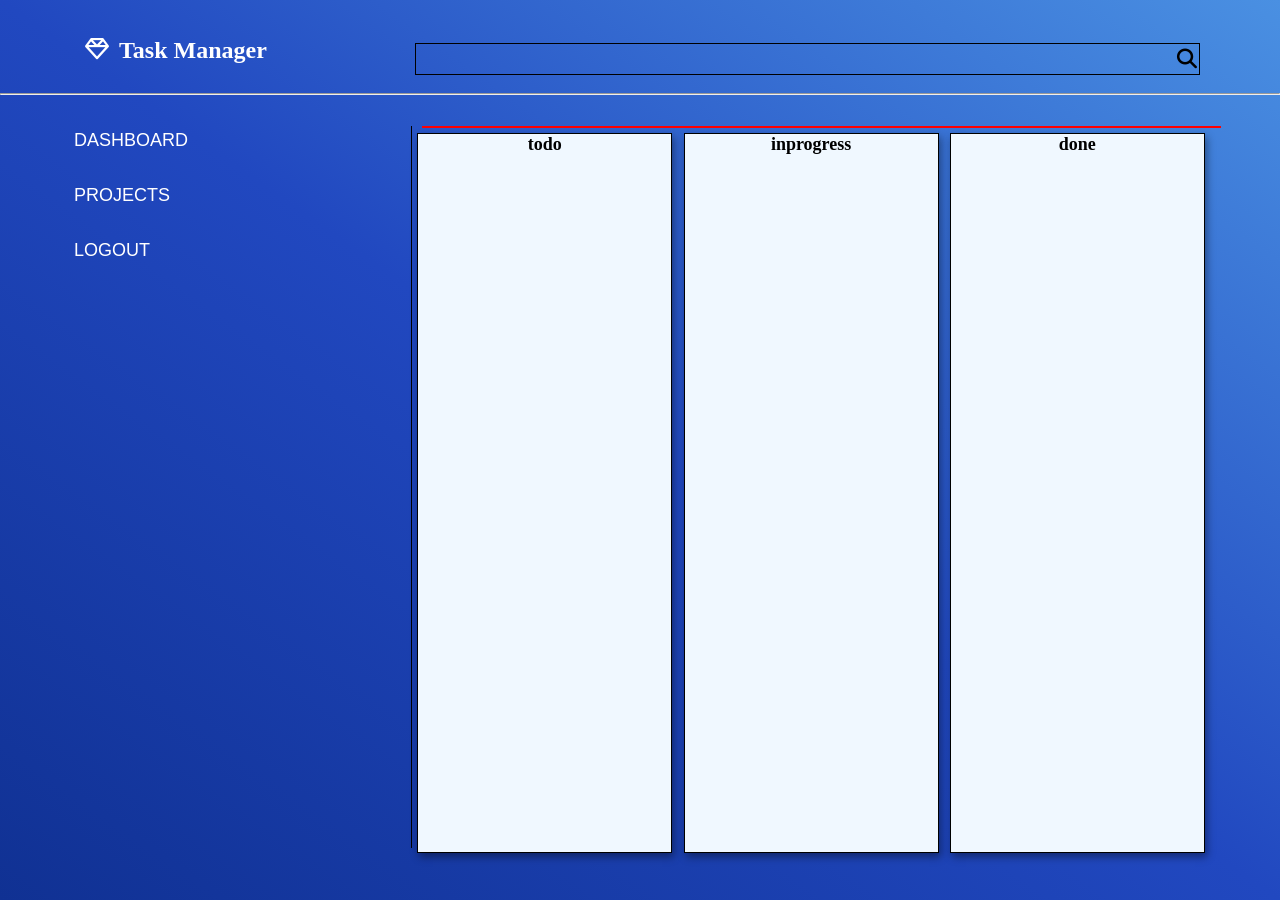
==== dashboard.html @ 9c22c725 "dashboard ui design" ====
<!DOCTYPE html>
<html lang="en">
<head>
    <meta charset="UTF-8">
    <meta name="viewport" content="width=device-width, initial-scale=1.0">
    <title>Dashboard</title>
    <!-- <link rel="stylesheet" href="style.css"> -->
    <link rel="stylesheet" href="dashboard.css">
     <link rel="stylesheet" href="https://cdnjs.cloudflare.com/ajax/libs/font-awesome/6.5.0/css/all.min.css" />
</head>
<body id="dashboardBody">
    <div class="container">
        <div class="logoContainer">
            <div class="logo">
                <i class="fa-regular fa-gem"></i>
                <h2>Task Manager</h2>
            </div>
            <div class="searchbar">
                <input type="search" name="search" id="search">
                <i class="fa fa-search"></i>
            </div>
        </div>
        <br/>
        <hr/>
        <div class="mainContainer">
            <div class="sidebar">
                <div class="catagory">
                    <button>DashBoard</button>
                </div>
                <div class="catagory">
                    <button>Projects</button>
                </div>
                <div class="catagory">
                    <button id="logout">logout</button>
                </div>
                
            </div>
            <div class="taskContainer">
                <div class="titlebar"></div>
                <div class="dataContainer">
                    <div class="todo">todo</div>
                    <div class="inProgress">inprogress</div>
                    <div class="done">done</div>
                </div>
            </div>
        </div>
        <!-- <h2>dashboard</h2> -->
        
        
    </div>
    <script type="module" src="dashboard_script.js"></script>
</body>
</html>
---- style.css ----
*{
    padding: 0;
    margin: 0;
    box-sizing: border-box;
}
body{
    /* background-color: blue; */
    background: linear-gradient(to left bottom, #4A90E2 40%,#2148C0, #103193);
    display: flex;
    background-repeat: no-repeat;
    justify-content: center;
    height: 100vh;
}
.container{
    display: flex;
    justify-content: center;
    align-items: center;
    /* margin-top: 5%; */
    width: 100%;
    max-width: 600px;
    flex-direction: column;
    /* border: 1px dotted white; */
}
.icon,.username,.password,.login{
       margin: 1rem;
       width: 100%;
       max-width: 300px;
       display: flex;
       justify-content: center;
}
.username,.password{
    border: 1px solid black;
}
#username,#password{
    padding: 1rem;
    /* border:1px solid white; */
    /* background-color: #4A90E2; */
    background: transparent;
    color:white;
    text-decoration: none;
    width: 100%;
    /* box-shadow: none; */
    border: none;
}
#login{
    padding: 0.7rem;
    width: 100%;
    font-size: 16px;
    text-transform: uppercase;
    color:#2148C0;
    cursor: pointer;
    box-shadow: 2px 4px 8px rgba(0,0,0,0.3);
}
::placeholder{
    color:white;
}
.icon i{
   font-size: 70px;
   color:white;
}
.username i,.password i{
    font-size: 25px;
    color: white;
    padding: 1rem;
}
---- dashboard.css ----
*{
    padding: 0;
    margin: 0;
    box-sizing: border-box;
}
body{
    /* background-color: blue; */
    background: linear-gradient(to bottom left, #4A90E2 ,#2148C0, #103193);
    background-repeat: no-repeat;
    height: 100vh;
    width: 100%;
    /* max-width: 1200px; */
}
.logoContainer{
    /* width: 100%; */
    display: flex;
    justify-content:center;
    flex-direction: row;
}
.logo{
    flex:3;
    margin: 2rem 0 0 5rem;
    display: flex;
    justify-content:flex-start;
    /* flex-direction: column; */
    color:white;
}
.logo i, .logo h2{
    font-size: 1.5rem;
    margin: 5px;
}

.searchbar{
    width: 60%;
    margin-top: 2.7rem;
    margin-right: 5rem;
    display: flex;
    justify-self: start;
    border: 1px solid black;
    flex:7;
}
#search{
    width: 100%;
    background: transparent;
    border: none;
}
.searchbar i{
    font-size:20px;
    margin:5px 2px 5px 5px;
}
.mainContainer{
    display: flex;
    justify-content: flex-start;
    flex-direction: row;
    /* border: 1px solid red; */
    /* flex:1; */
    margin:2% 5%;
}
.sidebar{
    border-right:1px solid black;
    margin: 5px;
    flex:3;
}
.catagory{
    margin:4px 0 10% 5px;
}
.catagory button{
    border: none;
    background: transparent;
    color:white;
    font-size: large;
    text-transform: uppercase;
    cursor: pointer;
}
.catagory button:active{
    text-decoration: underline;
}
.taskContainer{
    /* border:1px solid green; */
    flex:7;
}
.titlebar{
    width: 100%;
    border: 1px solid red;
    margin: 5px;   
}
.dataContainer{
    display: flex;
    justify-content: center;
    flex-direction: row;
    width: 100%;
}

.todo,.inProgress,.done{
    flex:1;
    border: 1px solid black;
    box-shadow: 2px 4px 8px rgba(0,0,0,0.4);
    background-color: aliceblue;
    font-weight: bold;
    /* height: auto;
    max-height: 90vh; */
    height: 80vh;
    display: flex;
    justify-content: center;
    /* align-items: center; */
    font-size: large;
    /* overflow: scroll; */
    margin-right:0.7rem;
}
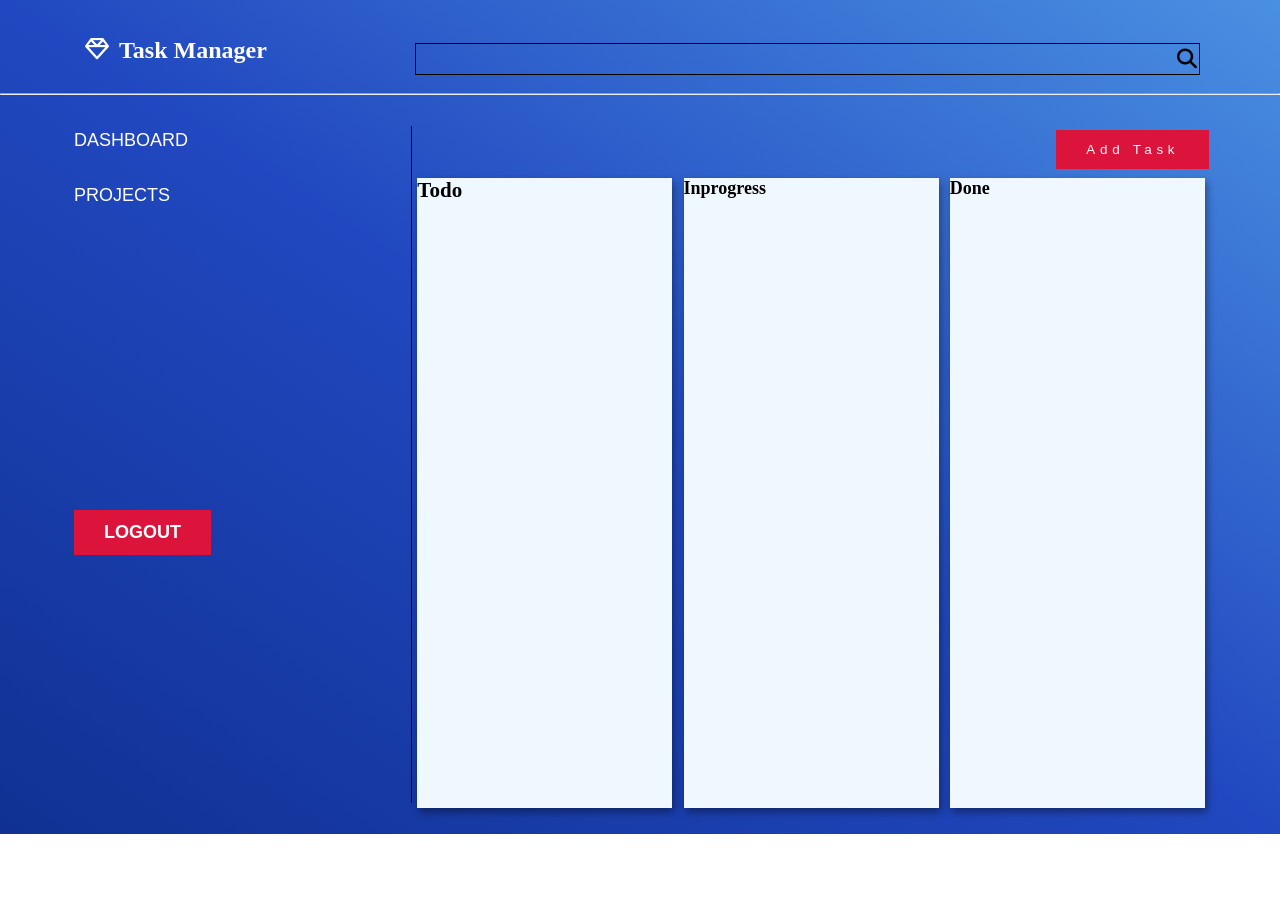
==== commit 139c2630: "dashboard ui with add task form added" ====
--- a/dashboard.html
+++ b/dashboard.html
@@ -36,17 +36,32 @@
                 
             </div>
             <div class="taskContainer">
-                <div class="titlebar"></div>
+                <div class="titlebar">
+                    <button class="createTask" id="task">Add Task</button>
+                </div>
                 <div class="dataContainer">
-                    <div class="todo">todo</div>
-                    <div class="inProgress">inprogress</div>
-                    <div class="done">done</div>
+                    <div class="todo" id="todos">
+                        <h3>todo</h3></div>
+                    <div class="inProgress" id="inProgress">inprogress</div>
+                    <div class="done" id="done">done</div>
                 </div>
             </div>
         </div>
-        <!-- <h2>dashboard</h2> -->
-        
-        
+        <!--Add Task form here -->
+        <div class="formContainer" id="addTask">
+            <div class="closeButton" id="close-btn">X</div>
+            <form >
+                <div class="formFields">
+                    <label for="task">Task</label>
+                    <input type="text" name="task" id="formTask" />
+                </div>
+                <!-- <div class="formFields">
+                    <label for="newProject">Task</label>
+                    <input type="text" name="newProject" id="newProject" />
+                </div> -->
+                <input type="submit" id="formSubmit" value="Add Task">
+            </form>
+        </div>
     </div>
     <script type="module" src="dashboard_script.js"></script>
 </body>
--- a/dashboard.css
+++ b/dashboard.css
@@ -7,7 +7,7 @@
     /* background-color: blue; */
     background: linear-gradient(to bottom left, #4A90E2 ,#2148C0, #103193);
     background-repeat: no-repeat;
-    height: 100vh;
+    height: auto;
     width: 100%;
     /* max-width: 1200px; */
 }
@@ -80,9 +80,11 @@
     flex:7;
 }
 .titlebar{
-    width: 100%;
-    border: 1px solid red;
-    margin: 5px;   
+    width: 98%;
+    /* border: 1px solid red; */
+    margin: 9.3px;
+    display: flex;
+    justify-content: end;
 }
 .dataContainer{
     display: flex;
@@ -93,18 +95,99 @@
 
 .todo,.inProgress,.done{
     flex:1;
-    border: 1px solid black;
+    /* border: 1px solid black; */
     box-shadow: 2px 4px 8px rgba(0,0,0,0.4);
     background-color: aliceblue;
     font-weight: bold;
-    /* height: auto;
-    max-height: 90vh; */
-    height: 80vh;
-    display: flex;
-    justify-content: center;
-    /* align-items: center; */
+    height: 70vh;
     font-size: large;
-    /* overflow: scroll; */
+    text-transform: capitalize;
     margin-right:0.7rem;
+    display: block;
+    /* margin: 0 auto; */
+    /* text-align: center; */
+}
+.createTask{
+    padding: 12px 30px;
+    letter-spacing:0.3rem;
+    background-color: crimson;
+    color:white;
+    border: none;
+    /* float: right; */
+    cursor: pointer;
+}
+#logout{
+    padding: 12px 30px;
+    /* letter-spacing:0.3rem; */
+    background-color: crimson;
+    color:white;
+    border: none;
+    /* float: right; */
+    cursor: pointer;
+    font-weight: bold;
+    margin-top: 80%;
 }
 
+
+.formContainer{
+    display: none;
+    position: fixed;
+    width:100%;
+    max-width: 400px;
+    height: 300px;
+    background-color: aliceblue;
+    top:0;
+    right: 0;
+    left: 0;
+    bottom: 0;
+    transform: translate(160%,50%);
+    background: rgba(47, 46, 46, 0.6);
+}
+.formFields{
+    display: flex;
+    justify-content: space-evenly;
+    margin: 10%;
+    color:white;
+    font-weight: bold;
+    /* border: 1px solid red; */
+}
+.formFields label{
+    flex:3;
+    margin: 5%;
+}
+.formFields #formTask{
+    flex:7;
+    padding: 12px 45px;
+}
+#formSubmit{
+    /* width: 100px; */
+    display: block;
+    margin: 0 auto;
+    padding: 12px 30px;
+    background-color: crimson;
+    color:white;
+    outline: none;
+    cursor: pointer;
+}
+
+#close-btn{
+    /* display: block; */
+    /* margin: 0 auto; */
+    float: right;
+    margin: 2% 5% 2% 0;
+    color: white;
+    /* background-color: crimson; */
+    cursor: pointer;
+}
+
+.formContainer.showForm{
+    display: block;
+}
+.todo p{
+    background-color: #d1d1d7;
+    box-shadow: 4px 2px rgba(0,0,0,0.4);
+    margin-top: 5px;
+    padding: 10px;
+    letter-spacing: 0.2rem;
+    cursor: pointer;
+}
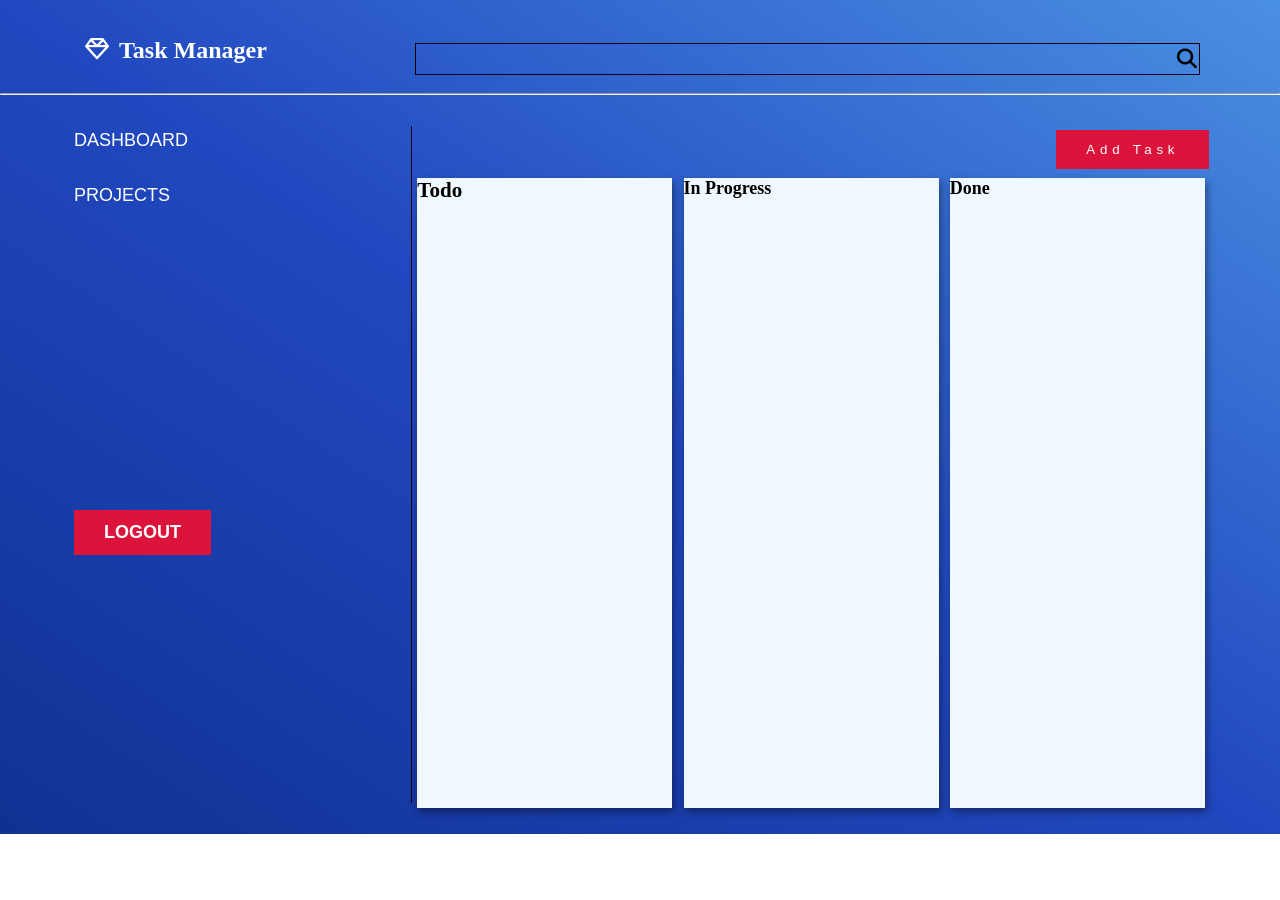
==== commit 90182b25: "refactor dashboard script" ====
--- a/dashboard.html
+++ b/dashboard.html
@@ -42,7 +42,7 @@
                 <div class="dataContainer">
                     <div class="todo" id="todos">
                         <h3>todo</h3></div>
-                    <div class="inProgress" id="inProgress">inprogress</div>
+                    <div class="inProgress" id="inProgress">in progress</div>
                     <div class="done" id="done">done</div>
                 </div>
             </div>
--- a/dashboard.css
+++ b/dashboard.css
@@ -128,7 +128,6 @@
     margin-top: 80%;
 }
 
-
 .formContainer{
     display: none;
     position: fixed;
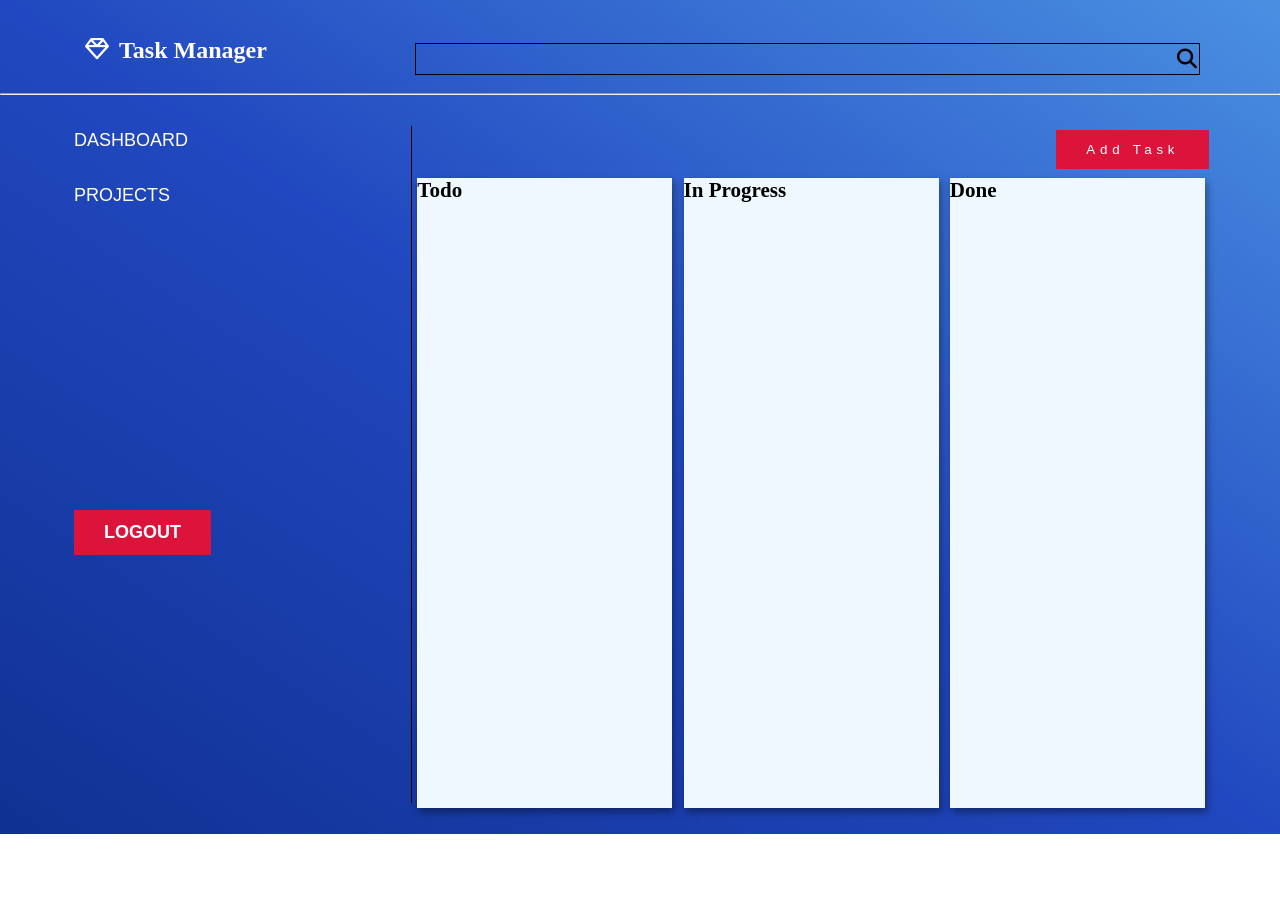
==== commit fe3eea9f: "dashboard completed" ====
--- a/dashboard.html
+++ b/dashboard.html
@@ -42,8 +42,13 @@
                 <div class="dataContainer">
                     <div class="todo" id="todos">
                         <h3>todo</h3></div>
-                    <div class="inProgress" id="inProgress">in progress</div>
-                    <div class="done" id="done">done</div>
+                    <div class="inProgress" id="inProgress">
+                        <h3>in progress</h3>
+                        <!-- <p>New Task</p> -->
+                    </div>
+                    <div class="done" id="done">
+                        <h3>done</h3>
+                    </div>
                 </div>
             </div>
         </div>
--- a/dashboard.css
+++ b/dashboard.css
@@ -189,4 +189,27 @@
     padding: 10px;
     letter-spacing: 0.2rem;
     cursor: pointer;
+}
+.addIn,.moveIn,.comIn{
+    /* margin: 5px; */
+    /* color:white; */
+    float: right;
+    /* font-weight: bolder; */
+    font-size: 25px;
+}
+.inProgress p{
+    background-color: #acdfac;
+    box-shadow: 4px 2px rgba(153, 225, 131, 0.4);
+    margin-top: 5px;
+    padding: 10px;
+    letter-spacing: 0.2rem;
+    cursor: pointer;
+}
+.done p{
+    background-color: #ec8b8b;
+    box-shadow: 4px 2px rgba(181, 107, 62, 0.4);
+    margin-top: 5px;
+    padding: 10px;
+    letter-spacing: 0.2rem;
+    cursor: not-allowed;
 }
